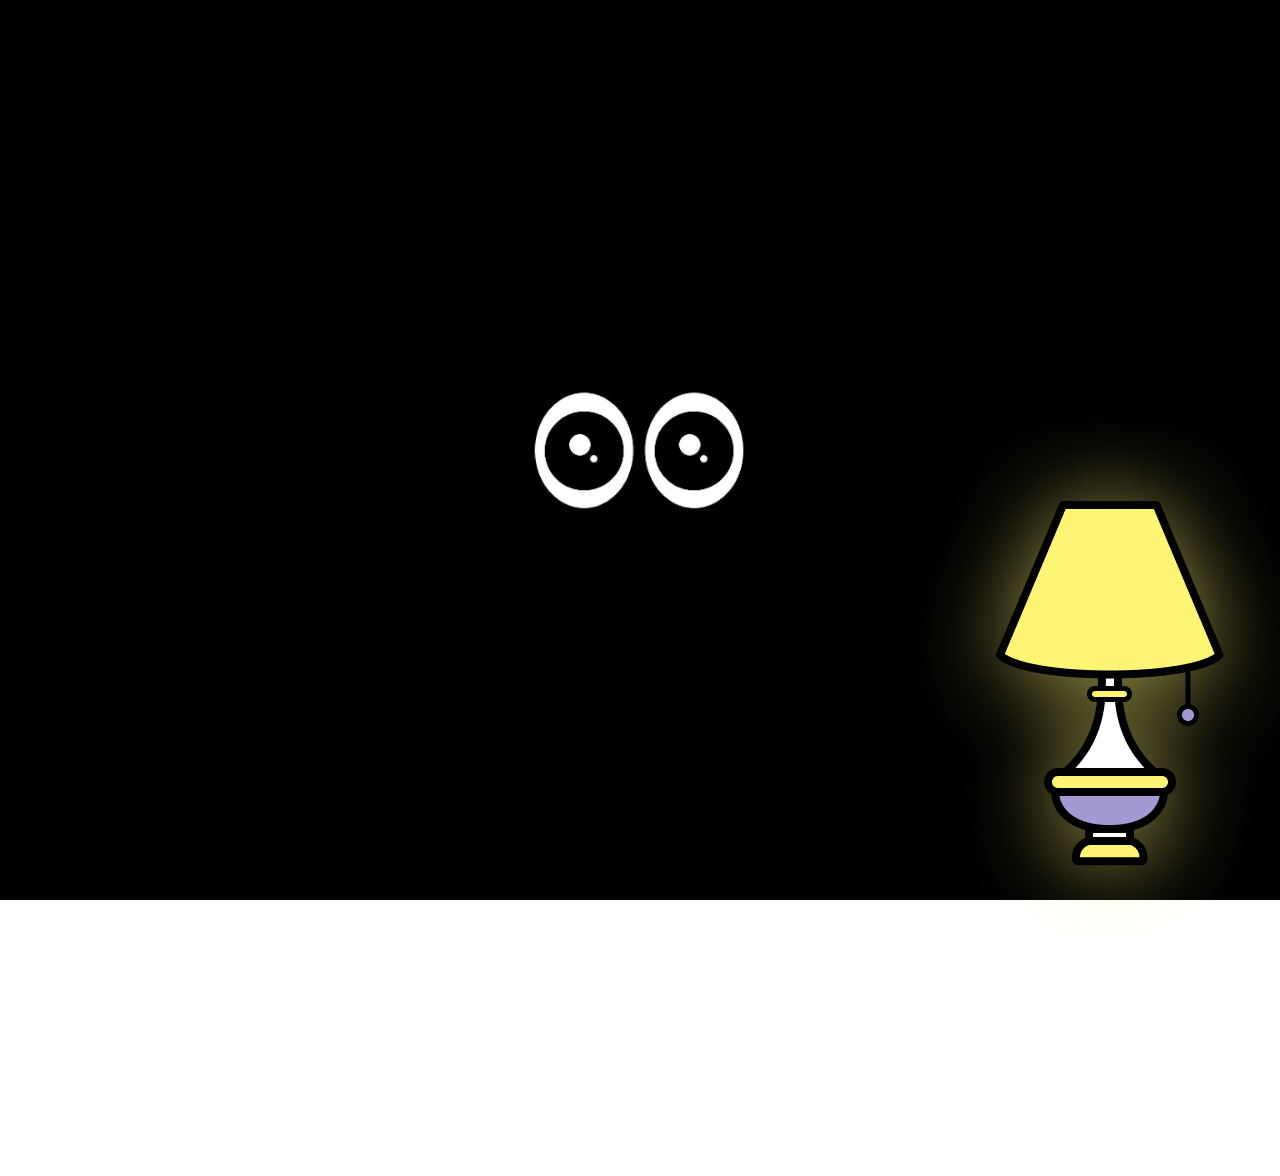
==== about.html @ 2a581a84 "commit" ====
<!DOCTYPE html>
<html lang="en">
    <head>
        <meta charset="utf-8">
        <meta http-equiv="X-UA-Compatible" content="IE=edge">
        <title>About Page</title>
        <link rel="icon" href="img/favicon.png" type="image/x-icon">
        <meta name="description" content="A website dedicated to early internet memories, focusing on Pou.">
        <meta name="viewport" content="width=device-width, initial-scale=1">
        <link rel="stylesheet" href="css/style.css">
    </head>
    <body class="index">

        <a href="age_6.html">
            <img src="img/lamp.png" alt="Illustration of a table lamp with a yellow lampshade and a purple and white base." class="lamp">
        </a>

        <!-- Sourced from ChatGPT -->
        <audio id="backgroundSound" src="img/crickets.mp3" autoplay loop></audio>

        <script src="js/crickets.js" async defer></script>

    </body>
</html>
---- css/style.css ----
/* ==========================================================================
   1. Global Styles & Layout
   ========================================================================== */
html, body {
    overflow: hidden;
    margin: 0;
    padding: 0;
}

body {
    background-color: black;
    height: 100%;
    overflow: hidden;
    color: white;
    padding: 10%;
    border: #ff838300 solid 10px;
    display: flex;
    justify-content: center;
    align-items: flex-end;
    height: 100vh;
}

h1 {
    font-size: 90px;
    color: white;
    text-align: center;
    font-weight: 900;
    -webkit-text-stroke: 3px black;
}

img {
    padding: 20px;
}

.hidden {
    visibility: hidden;
}


/* ==========================================================================
   3. Backgrounds for Different Pages/Sections
   ========================================================================== */
.index {
    background: url('../img/blink.gif') no-repeat center center fixed;
    background-size: cover;
}

.age_6 {
    background-color: #FF8383;
}

.age_20 {
    background: url('../img/g.gif') no-repeat center center fixed;
    background-size: cover;
}

.age_40 {
    background: url('../img/wall1.png') no-repeat center center fixed;
    background-size: cover;
}

.game_option,
.mini_games {
    background: url('../img/screen.gif') no-repeat center center fixed;
    background-size: cover;
}

.food_drop {
    background: url('../img/picnicw.png') no-repeat center center fixed;
    background-size: cover;
}

.tic_tac_pou {
    background: url('../img/grid.png') no-repeat center center fixed;
    background-size: cover;
}

.skyfall {
    background: url('../img/skyfall.gif') no-repeat center center fixed;
    background-size: cover;
}


/* ==========================================================================
   4. Navigation 
   ========================================================================== */
.nav-container {
    display: flex;
    justify-content: space-between;
    align-items: center;
    position: fixed;
    top: 0;
    left: 0;
    width: 100%;
}

.left-arrow:hover {
    content: url('../img/lefthower.png');
}

.right-arrow:hover {
    content: url('../img/righthower.png');
}


/* ==========================================================================
   5. Specific Elements: Lamp, Pou, Games & Mini-Elements
   ========================================================================== */
/* Lamp */
.lamp {
    position: absolute;
    bottom: -10%;
    right: -5%;
}

.lamp:hover {
    content: url('../img/lamphover.png');
}

/* Pou & Related Elements */
.pou {
    position: absolute;
    bottom: 0;
    margin-bottom: 50px;
    padding: 0px;
}

.pou:hover {
    content: url('../img/pou40_hower.png');
}

.pougames {
    position: absolute;
    bottom: 0;
    margin-bottom: 50px;
    padding: 0px;
}

.pougames:hover {
    content: url('../img/pougames_hower.png');
}

/* Mini Pou Variants */
.minipou,
.miniminipou {
    position: absolute;
    bottom: 0;
    margin-bottom: 50px;
    padding: 0px;
    z-index: 10;
}

.minipou:hover {
    content: url('../img/sing.gif');
}

.miniminipou:hover {
    content: url('../img/hi.png');
}

#skyfall_pou {
    position: absolute;
    top: 50%;
    left: 50%;
    transform: translate(-50%, -50%); /* sourced from ChatGPT */
    cursor: grab;
}

/* Games */
.games {
    position: fixed;
    bottom: 0;
    right: 0;
    margin: 25px;
}

/* Game Container & Items */
.game-container {
    position: absolute;
    top: 55%;
    left: 50%;
    transform: translate(-50%, -50%);
    display: flex;
    justify-content: center;
    align-items: center;
    flex-wrap: wrap;
    gap: 30px;
    width: 90vw;
    max-width: 1400px;
    height: auto;
    min-height: 500px;
    padding: 30px;
    text-align: center;
}

.game {
    display: flex;
    flex-direction: column;
    align-items: center;
    justify-content: center;
    flex: 1;
    min-width: 300px;
}

.game a {
    display: flex;
    flex-direction: column;
    align-items: center;
    gap: 15px;
}

.game img {
    display: block;
    max-width: 100%;
    padding: 5px;
}

/* Game-specific positioning */
.g1 {
    position: absolute;
    width: 200px;
    height: auto;
    top: 5%;
    left: 75%;
}

.g2 {
    position: absolute;
    width: 200px;
    height: auto;
    top: 20%;
    left: 15%;
}

.g3 {
    position: absolute;
    width: 200px;
    height: auto;
    top: 40%;
    left: 50%;
}

.g4 {
    position: absolute;
    width: 200px;
    height: auto;
    top: 60%;
    left: 85%;
}

.g5 {
    position: absolute;
    width: 200px;
    height: auto;
    top: 30%;
    left: 5%;
}

/* Draggable Food Items */
#brocoli,
#cupcake,
#roll,
#tomato,
#grapes {
    position: absolute;
    width: 10%;
    height: auto;
}

#brocoli { top: 20%; left: 5%; }
#cupcake { top: 10%; left: 25%; }
#roll { top: 30%; left: 45%; }
#tomato { top: 15%; left: 65%; }
#grapes { top: 18%; left: 85%; }

/* Tic Tac Poe Items */
#b1, #b2, #b3, #b4, #b5,
#r1, #r2, #r3, #r4, #r5 {
    position: absolute;
    width: 200px;
    height: auto;
}

#b1 { top: 10%; left: 5%; }
#b2 { top: 25%; left: 40%; }
#b3 { top: 50%; left: 60%; }
#b4 { top: 70%; left: 20%; }
#b5 { top: 50%; left: 50%; }
#r1 { top: 15%; left: 60%; }
#r2 { top: 30%; left: 20%; }
#r3 { top: 55%; left: 70%; }
#r4 { top: 65%; left: 10%; }
#r5 { top: 62%; left: 30%; }


/* Ensure images scale well */
.miniminipou,
.lamp {
    max-width: 100%;
    height: auto;
}

.stop {
    cursor: url('../img/stopcursor.png') 16 16, auto;
}

.pou:hover {
    background-image: url('../img/pou40_hower.png');
}

.pougames:hover {
    background-image: url('../img/pougames_hower.png');
}

.hoverElement {
    position: absolute;
    bottom: 50px;
    left: 50%;
    transform: translateX(-50%);
    cursor: pointer;
    text-align: center;
    z-index: 10;
}

/* Image hover effect */
.hoverElement:hover .minipousinging {
    transform: scale(1.1);
    transition: transform 0.3s ease;
    content: url('../img/sing.gif');
}

.about {
    cursor: url('../img/spiral.png') 16 16, auto;
}


/* ==========================================================================
   6. Responsive Adjustments
   ========================================================================== */
@media (max-width: 768px) {
    /* Adjust size for lamp and miniminipou */
    .miniminipou, .lamp {
        width: 50vw;
    }
    .minipou, .lamp {
        width: 60vw;
    }

    .pou, .lamp {
        width: 100vw;
    }

    /* Navigation adjustments */
    .nav-container {
        display: flex;
        justify-content: center;
        align-items: center;
        gap: 10px;
        padding: 10px;
        position: absolute;
        top: 10%;
        left: 50%;
        transform: translate(-50%, -50%);
        width: fit-content;
        gap: 5px;
        padding: 5px;
        width: 90vw;
        max-width: 100%;
    }
    .stop, .right-arrow, .left-arrow {
        width: 15vw;
    }
    .nav-container img[alt*="age"] {
        height: 50px;
    }
    /* Game container width */

    .game-container img {
        width: 150px;
        height: auto;
        padding: 0px;
    }


    .game-container {
        position: absolute;
        top: 58%;
        left: 50%;
        transform: translate(-50%, -50%);
    }

    .game-container img:nth-child(2) {
        width: auto;
        height: 30px;
        padding: 0px;
    }

    .mini_games_text {
        height: 32px !important;
        width: auto !important;
    }

    /* Lamp specific adjustments */
    .lamp {
        width: 50%;
        height: auto;
        position: absolute;
        bottom: -2.5%;
        right: -5%;
    }

    /* Individual Game: Scale down if needed */
    .games {
        width: 30%;
        position: absolute;
        bottom: 0%;
        right: -5%;
        z-index: 5;
    }

    /* Make Pou smaller only on the food_drop page */
    .food_drop .pou {
        width: 60vw;
        height: auto;
    }

    .food_drop {
        background: url('../img/picnic1.png') no-repeat center center;
        background-size: cover;
        background-attachment: fixed;
    }

    .tic_tac_pou {
        background: url('../img/grid2.png') no-repeat center center;
        background-size: cover;
        background-attachment: fixed;
    }

    /* Reduce the size of food items */
    .food_drop #brocoli img,
    .food_drop #cupcake img,
    .food_drop #roll img,
    .food_drop #tomato img,
    .food_drop #grapes img {
        width: 60px !important;
        height: auto;
    }

    #grapes { 
        position: absolute;
        top: 49%;
        left: 50%;
    }

    /* Adjusting size of elements for tic tac pou */
    #b1, #b2, #b3, #b4, #b5,
    #r1, #r2, #r3, #r4, #r5 {
        position: absolute;
        width: 40px !important;
        height: auto !important;
    }

    html, body {
        overflow: hidden;
        height: 100%;
        width: 100%;
        margin: 0;
        padding: 0;
    }
}

@media (min-width: 1700px) {
    /* Targets larger screens like Macs */
    .lamp {
        position: absolute;
        bottom: -6%;
        right: -1%;
    }
}
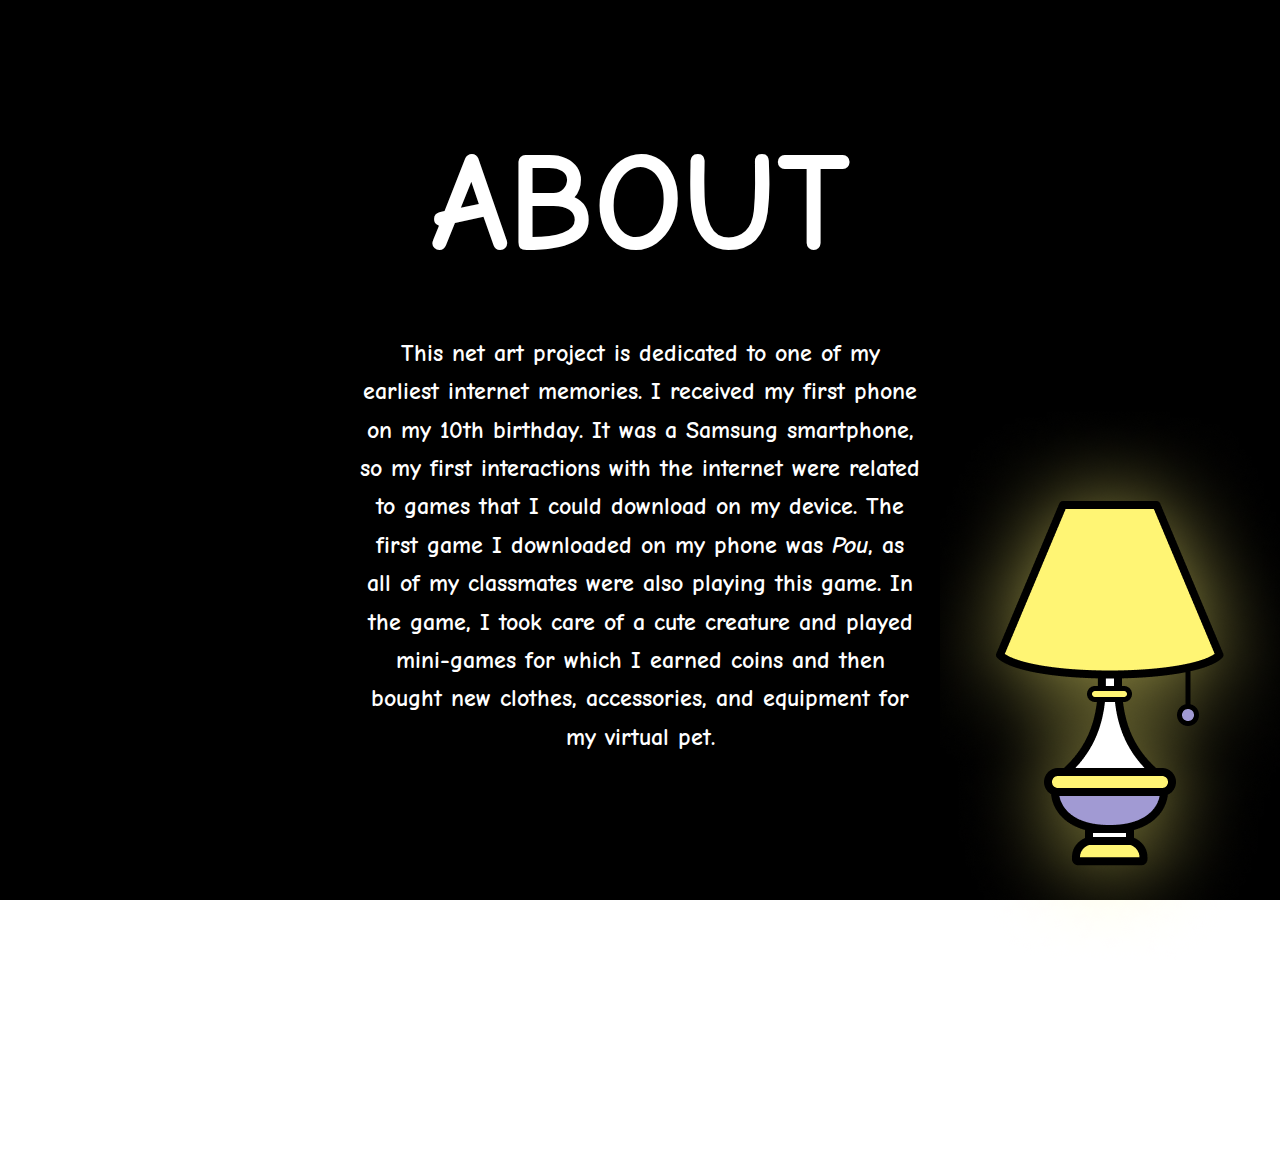
==== commit 5d938a03: "commit" ====
--- a/about.html
+++ b/about.html
@@ -1,24 +1,34 @@
 <!DOCTYPE html>
 <html lang="en">
-    <head>
-        <meta charset="utf-8">
-        <meta http-equiv="X-UA-Compatible" content="IE=edge">
-        <title>About Page</title>
-        <link rel="icon" href="img/favicon.png" type="image/x-icon">
-        <meta name="description" content="A website dedicated to early internet memories, focusing on Pou.">
-        <meta name="viewport" content="width=device-width, initial-scale=1">
-        <link rel="stylesheet" href="css/style.css">
-    </head>
-    <body class="index">
 
-        <a href="age_6.html">
-            <img src="img/lamp.png" alt="Illustration of a table lamp with a yellow lampshade and a purple and white base." class="lamp">
-        </a>
+<head>
+    <meta charset="utf-8">
+    <meta http-equiv="X-UA-Compatible" content="IE=edge">
+    <title>About Page</title>
+    <link rel="icon" href="img/favicon.png" type="image/x-icon">
+    <meta name="description" content="A website dedicated to early internet memories, focusing on Pou.">
+    <meta name="viewport" content="width=device-width, initial-scale=1">
+    <link rel="stylesheet" href="css/style.css">
+</head>
 
-        <!-- Sourced from ChatGPT -->
-        <audio id="backgroundSound" src="img/crickets.mp3" autoplay loop></audio>
+<body class="index">
 
-        <script src="js/crickets.js" async defer></script>
+    <a href="mini_games.html">
+        <img src="img/lamp.png" alt="Illustration of a table lamp with a yellow lampshade and a purple and white base."
+            class="lamp">
+    </a>
 
-    </body>
+    <div class="abouttext">
+        <h1>ABOUT</h1>
+        <p>
+            This net art project is dedicated to one of my earliest internet memories. I received my first phone on my
+            10th birthday. It was a Samsung smartphone, so my first interactions with the internet were related to
+            games that I could download on my device. The first game I downloaded on my phone was <i>Pou</i>, as all of
+            my classmates were also playing this game. In the game, I took care of a cute creature and played mini-games
+            for which I earned coins and then bought new clothes, accessories, and equipment for my virtual pet.
+        </p>
+    </div>
+
+</body>
+
 </html>
--- a/css/style.css
+++ b/css/style.css
@@ -1,3 +1,5 @@
+@import url('https://fonts.googleapis.com/css2?family=Comic+Neue:ital,wght@0,300;0,400;0,700;1,300;1,400;1,700&family=Montserrat:ital,wght@0,100..900;1,100..900&display=swap');
+
 /* ==========================================================================
    1. Global Styles & Layout
    ========================================================================== */
@@ -20,13 +22,36 @@
     height: 100vh;
 }
 
+h1, p {
+    font-family: 'Comic Neue', cursive;
+    font-weight: 700;
+    color: white;
+    background-color: rgb(0, 0, 0);
+    text-align: center;
+    padding: 20px;
+}
+
 h1 {
-    font-size: 90px;
-    color: white;
+    font-size: 140px;
+    margin-bottom: 10px;
+}
+
+p {
+    font-size: 24px;
+    margin-top: 0;
+    max-width: 600px;
+    line-height: 1.6;
+}
+
+.abouttext {
+    position: absolute;
+    top: 45%;
+    left: 50%;
+    transform: translate(-50%, -50%);
     text-align: center;
-    font-weight: 900;
-    -webkit-text-stroke: 3px black;
-}
+    padding: 20px;
+}
+
 
 img {
     padding: 20px;
@@ -330,7 +355,7 @@
 }
 
 .about {
-    cursor: url('../img/spiral.png') 16 16, auto;
+    cursor: url('../img/spiral1.png') 16 16, auto;
 }
 
 
